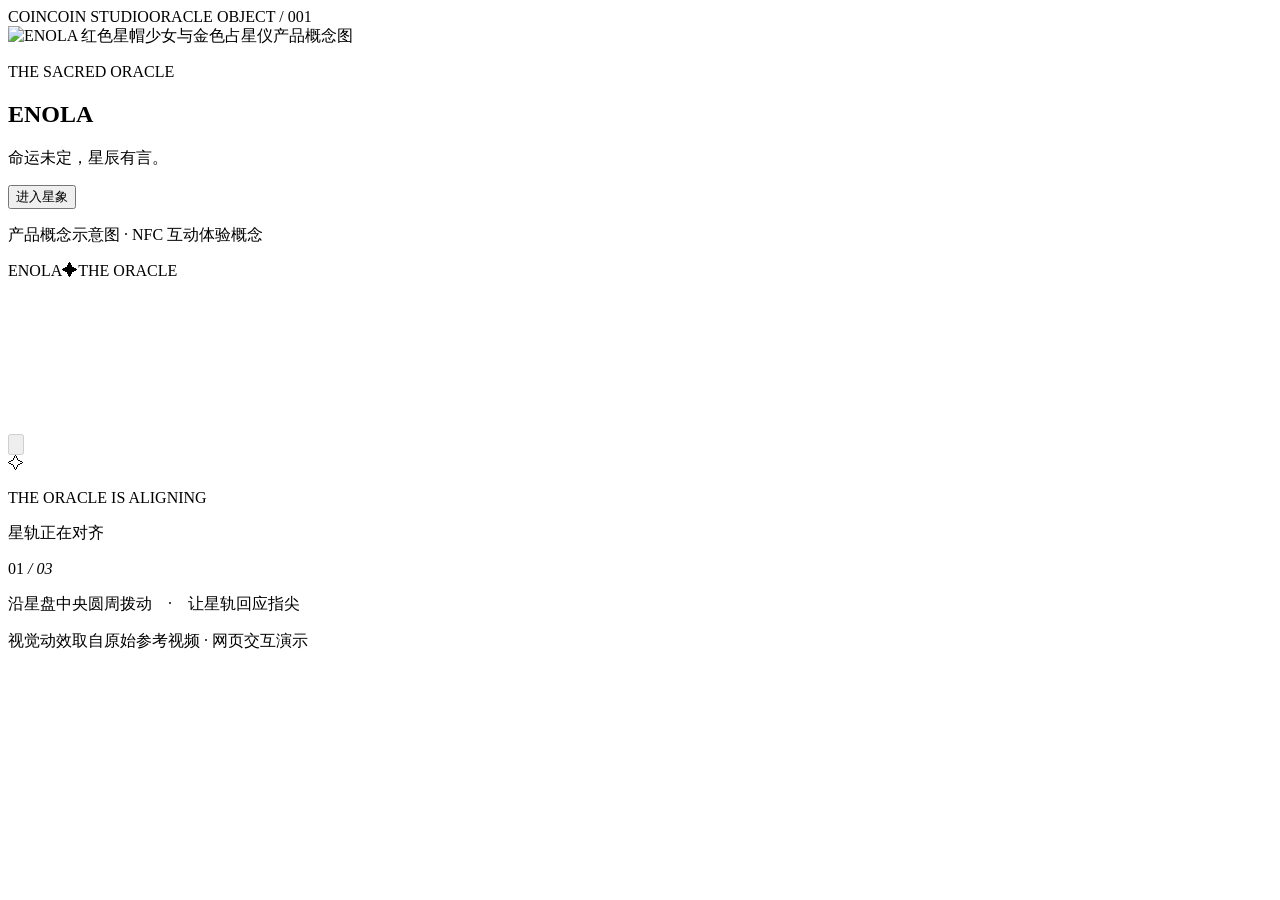
==== v2/index.html @ ba5fd313 "Add ENOLA V2 cover and reference-video interaction" ====
<!doctype html>
<html lang="zh-CN"><head>
<meta charset="utf-8"><meta name="viewport" content="width=device-width,initial-scale=1,viewport-fit=cover">
<meta name="theme-color" content="#08090c"><meta name="description" content="ENOLA 神谕圣物 · 命运未定，星辰有言。">
<title>ENOLA · 神谕圣物</title>
<link rel="preload" as="image" href="./assets/enola-cover.webp" type="image/webp">
<link rel="preload" as="video" href="./assets/astrolabe-reference.mp4" type="video/mp4">
<link rel="stylesheet" href="./styles.css"><script src="./app.js" defer></script></head>
<body><main class="app" id="app">
<section class="screen cover is-active" id="coverScreen" aria-label="ENOLA 产品封面">
<div class="cover-top"><span>COINCOIN STUDIO</span><span>ORACLE OBJECT / 001</span></div>
<div class="cover-hero"><img src="./assets/enola-cover.webp" alt="ENOLA 红色星帽少女与金色占星仪产品概念图" class="cover-product"></div>
<div class="cover-copy"><p class="cover-kicker">THE SACRED ORACLE</p><h1>ENOLA</h1><p class="cover-tagline">命运未定，星辰有言。</p><button class="enter-button" id="enterButton" type="button"><span>进入星象</span><i aria-hidden="true"></i></button></div>
<p class="cover-caption">产品概念示意图 · NFC 互动体验概念</p></section>
<section class="screen ritual" id="ritualScreen" aria-label="星盘互动体验" aria-hidden="true">
<header class="ritual-header"><span>ENOLA</span><span class="header-star">✦</span><span>THE ORACLE</span></header>
<div class="visual-wrap" id="visualWrap">
<video id="astrolabeVideo" class="astrolabe-video" muted playsinline preload="auto"><source src="./assets/astrolabe-reference.mp4" type="video/mp4"></video>
<div class="video-vignette" aria-hidden="true"></div>
<div class="drag-zone" id="dragZone" role="slider" tabindex="0" aria-label="沿星盘中央圆周拨动，以控制星象动画" aria-valuemin="0" aria-valuemax="360" aria-valuenow="0"></div>
<button class="core-trigger" id="coreTrigger" type="button" aria-label="触碰中央神谕骰子" disabled>
<svg viewBox="0 0 100 100" aria-hidden="true"><defs>
<linearGradient id="dieTop" x1="0" y1="0" x2="1" y2="1"><stop stop-color="#fff0c9"/><stop offset="1" stop-color="#c88b4e"/></linearGradient>
<linearGradient id="dieLeft" x1="0" y1="0" x2="1" y2="1"><stop stop-color="#e9bd83"/><stop offset="1" stop-color="#8e4f32"/></linearGradient>
<linearGradient id="dieRight" x1="0" y1="0" x2="1" y2="1"><stop stop-color="#f0d5a6"/><stop offset="1" stop-color="#a96a3c"/></linearGradient>
<filter id="dieGlow" x="-80%" y="-80%" width="260%" height="260%"><feGaussianBlur stdDeviation="4" result="b"/><feMerge><feMergeNode in="b"/><feMergeNode in="SourceGraphic"/></feMerge></filter></defs>
<g filter="url(#dieGlow)" stroke="#f4d9a8" stroke-width="2" stroke-linejoin="round"><path d="M50 9 85 29 50 49 15 29Z" fill="url(#dieTop)"/><path d="M15 29 50 49 50 91 15 70Z" fill="url(#dieLeft)"/><path d="M85 29 50 49 50 91 85 70Z" fill="url(#dieRight)"/></g>
<g fill="#5a3529" font-family="Georgia,serif" text-anchor="middle"><text x="50" y="34" font-size="16">✦</text><text x="32" y="65" font-size="18">☾</text><text x="67" y="67" font-size="17">✧</text></g></svg></button></div>
<div class="ritual-status" id="ritualStatus" aria-live="polite"><span class="status-symbol" id="statusSymbol">✧</span><div class="status-copy"><p class="status-eyebrow" id="statusEyebrow">THE ORACLE IS ALIGNING</p><p class="status-message" id="statusMessage">星轨正在对齐</p></div><span class="status-index" id="statusIndex">01 <i>/ 03</i></span></div>
<p class="gesture-hint" id="gestureHint">沿星盘中央圆周拨动　·　让星轨回应指尖</p><p class="fine-print">视觉动效取自原始参考视频 · 网页交互演示</p></section></main>
<div class="result-overlay" id="resultOverlay" hidden aria-hidden="true" role="dialog" aria-modal="true" aria-labelledby="resultTitle">
<div class="result-inner"><div class="result-header"><span>ENOLA · ORACLE READING</span><span id="resultCounter">01 / 06</span></div><p class="result-kicker">星辰已为你留下讯息</p>
<div class="card-stage"><div class="flip-card" id="flipCard"><div class="card-face card-back"><img id="cardBackImage" alt="神谕卡背面"></div><div class="card-face card-front"><img id="cardImage" alt="神谕卡正面"></div></div></div>
<section class="reading" id="reading"><p class="reading-index" id="readingIndex"></p><h2 id="resultTitle">星启</h2><p class="reading-verse" id="readingVerse"></p><div class="reading-ornament" aria-hidden="true">✦</div><p class="reading-copy" id="readingCopy"></p><button class="again-button" id="againButton" type="button">再次占星</button></section>
<p class="result-disclaimer">每张神谕是一份灵感与温柔提醒，并非对未来的事实预测。</p></div></div></body></html>
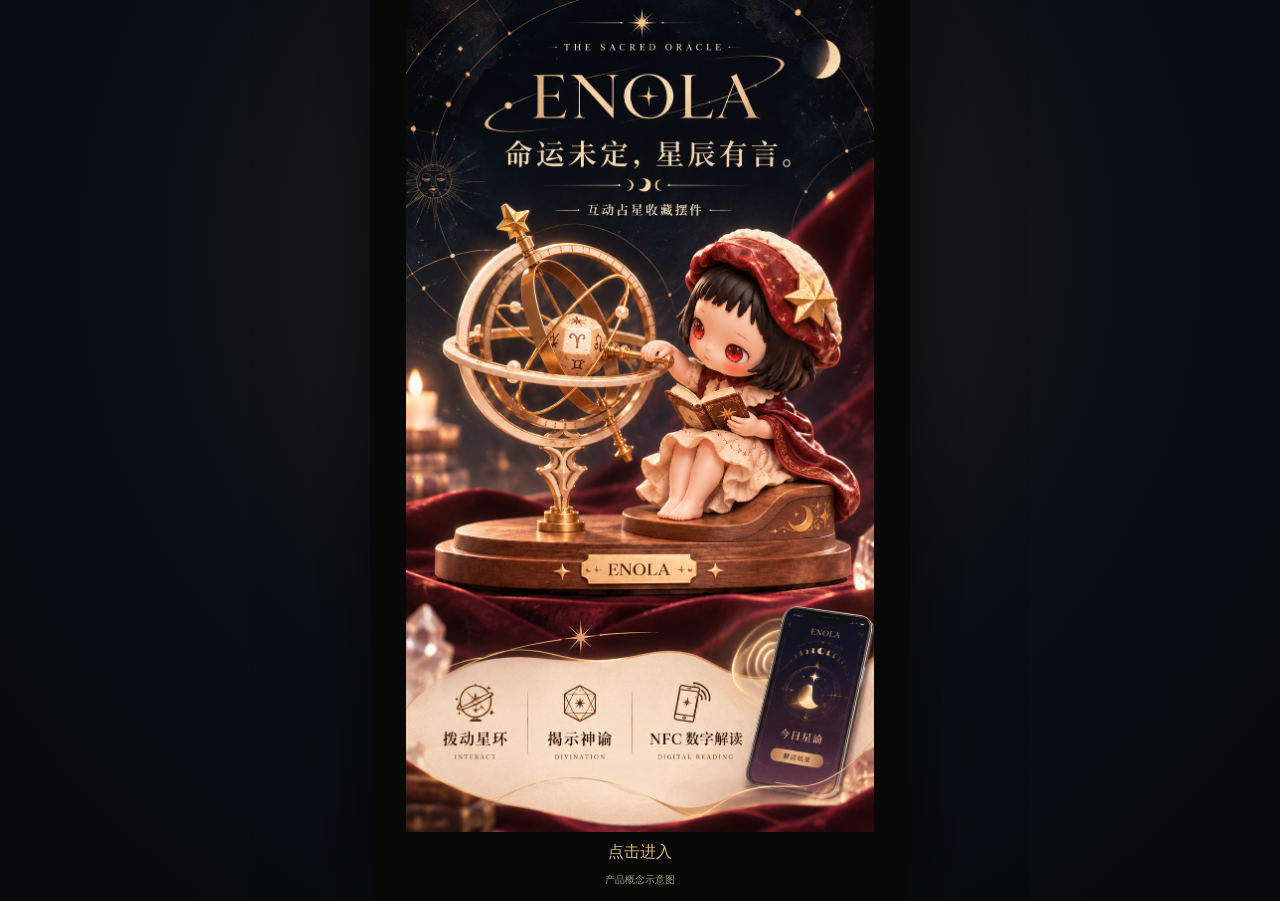
==== commit 111bfab7: "Publish ENOLA V2 under /v2/ without changing V1" ====
--- a/v2/index.html
+++ b/v2/index.html
@@ -1,35 +1,158 @@
 <!doctype html>
-<html lang="zh-CN"><head>
+<html lang="zh-CN">
+<head>
 <meta charset="utf-8"><meta name="viewport" content="width=device-width,initial-scale=1,viewport-fit=cover">
-<meta name="theme-color" content="#08090c"><meta name="description" content="ENOLA 神谕圣物 · 命运未定，星辰有言。">
+<meta name="theme-color" content="#080d12"><meta name="description" content="ENOLA 神谕圣物。命运未定，星辰有言。">
+<meta property="og:title" content="ENOLA · 神谕圣物"><meta property="og:description" content="拨动星环，触碰符文，揭示属于此刻的神谕。">
 <title>ENOLA · 神谕圣物</title>
-<link rel="preload" as="image" href="./assets/enola-cover.webp" type="image/webp">
-<link rel="preload" as="video" href="./assets/astrolabe-reference.mp4" type="video/mp4">
-<link rel="stylesheet" href="./styles.css"><script src="./app.js" defer></script></head>
-<body><main class="app" id="app">
-<section class="screen cover is-active" id="coverScreen" aria-label="ENOLA 产品封面">
-<div class="cover-top"><span>COINCOIN STUDIO</span><span>ORACLE OBJECT / 001</span></div>
-<div class="cover-hero"><img src="./assets/enola-cover.webp" alt="ENOLA 红色星帽少女与金色占星仪产品概念图" class="cover-product"></div>
-<div class="cover-copy"><p class="cover-kicker">THE SACRED ORACLE</p><h1>ENOLA</h1><p class="cover-tagline">命运未定，星辰有言。</p><button class="enter-button" id="enterButton" type="button"><span>进入星象</span><i aria-hidden="true"></i></button></div>
-<p class="cover-caption">产品概念示意图 · NFC 互动体验概念</p></section>
-<section class="screen ritual" id="ritualScreen" aria-label="星盘互动体验" aria-hidden="true">
-<header class="ritual-header"><span>ENOLA</span><span class="header-star">✦</span><span>THE ORACLE</span></header>
-<div class="visual-wrap" id="visualWrap">
-<video id="astrolabeVideo" class="astrolabe-video" muted playsinline preload="auto"><source src="./assets/astrolabe-reference.mp4" type="video/mp4"></video>
-<div class="video-vignette" aria-hidden="true"></div>
-<div class="drag-zone" id="dragZone" role="slider" tabindex="0" aria-label="沿星盘中央圆周拨动，以控制星象动画" aria-valuemin="0" aria-valuemax="360" aria-valuenow="0"></div>
-<button class="core-trigger" id="coreTrigger" type="button" aria-label="触碰中央神谕骰子" disabled>
-<svg viewBox="0 0 100 100" aria-hidden="true"><defs>
-<linearGradient id="dieTop" x1="0" y1="0" x2="1" y2="1"><stop stop-color="#fff0c9"/><stop offset="1" stop-color="#c88b4e"/></linearGradient>
-<linearGradient id="dieLeft" x1="0" y1="0" x2="1" y2="1"><stop stop-color="#e9bd83"/><stop offset="1" stop-color="#8e4f32"/></linearGradient>
-<linearGradient id="dieRight" x1="0" y1="0" x2="1" y2="1"><stop stop-color="#f0d5a6"/><stop offset="1" stop-color="#a96a3c"/></linearGradient>
-<filter id="dieGlow" x="-80%" y="-80%" width="260%" height="260%"><feGaussianBlur stdDeviation="4" result="b"/><feMerge><feMergeNode in="b"/><feMergeNode in="SourceGraphic"/></feMerge></filter></defs>
-<g filter="url(#dieGlow)" stroke="#f4d9a8" stroke-width="2" stroke-linejoin="round"><path d="M50 9 85 29 50 49 15 29Z" fill="url(#dieTop)"/><path d="M15 29 50 49 50 91 15 70Z" fill="url(#dieLeft)"/><path d="M85 29 50 49 50 91 85 70Z" fill="url(#dieRight)"/></g>
-<g fill="#5a3529" font-family="Georgia,serif" text-anchor="middle"><text x="50" y="34" font-size="16">✦</text><text x="32" y="65" font-size="18">☾</text><text x="67" y="67" font-size="17">✧</text></g></svg></button></div>
-<div class="ritual-status" id="ritualStatus" aria-live="polite"><span class="status-symbol" id="statusSymbol">✧</span><div class="status-copy"><p class="status-eyebrow" id="statusEyebrow">THE ORACLE IS ALIGNING</p><p class="status-message" id="statusMessage">星轨正在对齐</p></div><span class="status-index" id="statusIndex">01 <i>/ 03</i></span></div>
-<p class="gesture-hint" id="gestureHint">沿星盘中央圆周拨动　·　让星轨回应指尖</p><p class="fine-print">视觉动效取自原始参考视频 · 网页交互演示</p></section></main>
-<div class="result-overlay" id="resultOverlay" hidden aria-hidden="true" role="dialog" aria-modal="true" aria-labelledby="resultTitle">
-<div class="result-inner"><div class="result-header"><span>ENOLA · ORACLE READING</span><span id="resultCounter">01 / 06</span></div><p class="result-kicker">星辰已为你留下讯息</p>
-<div class="card-stage"><div class="flip-card" id="flipCard"><div class="card-face card-back"><img id="cardBackImage" alt="神谕卡背面"></div><div class="card-face card-front"><img id="cardImage" alt="神谕卡正面"></div></div></div>
-<section class="reading" id="reading"><p class="reading-index" id="readingIndex"></p><h2 id="resultTitle">星启</h2><p class="reading-verse" id="readingVerse"></p><div class="reading-ornament" aria-hidden="true">✦</div><p class="reading-copy" id="readingCopy"></p><button class="again-button" id="againButton" type="button">再次占星</button></section>
-<p class="result-disclaimer">每张神谕是一份灵感与温柔提醒，并非对未来的事实预测。</p></div></div></body></html>+<style>
+:root{color-scheme:dark;--gold:#d9b77e;--cream:#f0e2c8;--muted:#a9987e}*{box-sizing:border-box}html{min-height:100%;background:#070a0e}body{margin:0;min-height:100vh;background:radial-gradient(ellipse at 50% 28%,#29231c 0,#0a1016 54%,#06090d 100%);color:var(--cream);font-family:Georgia,"Noto Serif SC","Songti SC",serif;-webkit-font-smoothing:antialiased}.shell{width:min(100%,540px);min-height:100svh;margin:auto;padding:20px 15px calc(24px + env(safe-area-inset-bottom));position:relative;overflow:hidden;background:radial-gradient(ellipse at 50% 45%,#47372230,transparent 56%),#0a1015;box-shadow:0 0 80px #0009}.shell:before{content:"";position:absolute;inset:0;pointer-events:none;opacity:.38;background-image:radial-gradient(1px 1px at 12% 8%,#fff1ce 99%,transparent),radial-gradient(1px 1px at 82% 17%,#dcb77b 99%,transparent),radial-gradient(2px 2px at 51% 44%,#f5dbab 99%,transparent),radial-gradient(1px 1px at 22% 79%,#fff1ce 99%,transparent);background-size:270px 310px}.mast,.ritual,.foot{position:relative;z-index:1}.mast{text-align:center}.topline{display:flex;justify-content:space-between;color:#aa9069;font:8px Arial,sans-serif;letter-spacing:2px}.star{font-size:21px;color:var(--gold);margin:12px 0 4px;text-shadow:0 0 18px #e5bd7b77}.eyebrow{font-size:9px;letter-spacing:5px;color:#c6a875;margin:0 0 6px}.brand{font-size:clamp(54px,15vw,78px);font-weight:400;letter-spacing:9px;line-height:1;color:#efd5a9;margin:0 0 9px;text-shadow:0 4px 25px #d19c5628}.tagline{font-size:18px;letter-spacing:3px;margin:0 0 12px}.moon-rule{display:flex;justify-content:center;align-items:center;gap:13px;color:var(--gold)}.moon-rule i{font-style:normal}.moon-rule span{height:1px;width:43px;background:linear-gradient(90deg,transparent,#a98550)}.ritual{padding-top:17px}.section-label{text-align:center;color:#c7a979;font:9px Arial,sans-serif;letter-spacing:2px;margin:0 0 10px}.scene{position:relative;width:100%;aspect-ratio:1436/1161;border:1px solid #a98a5b88;border-radius:9px;overflow:hidden;background:#241a16;box-shadow:0 14px 35px #000b,0 0 0 5px #b8945010}.product{display:block;width:100%;height:100%;object-fit:cover;pointer-events:none;user-select:none}.veil{position:absolute;inset:0;pointer-events:none;background:linear-gradient(0deg,#090d12a6,transparent 25%,transparent 70%,#090d1230)}.dust{position:absolute;inset:0;pointer-events:none;opacity:.65;background-image:radial-gradient(circle at 13% 25%,#ffe4a7 0 1px,transparent 2px),radial-gradient(circle at 76% 16%,#fff1c8 0 1px,transparent 2px),radial-gradient(circle at 86% 74%,#e7bf7d 0 1px,transparent 2px);animation:twinkle 5s ease-in-out infinite alternate}.ring{position:absolute;left:33.8%;top:33.1%;width:46%;aspect-ratio:1;transform:translate(-50%,-50%);border-radius:50%;touch-action:none;cursor:grab;z-index:3;-webkit-tap-highlight-color:transparent;user-select:none}.ring:active{cursor:grabbing}.dial{width:100%;height:100%;display:block;overflow:visible;filter:drop-shadow(0 0 5px #e0b36b88)}#orbit,#ellipses{transform-origin:180px 180px;will-change:transform}.die{position:absolute;left:36.3%;top:33.2%;width:15%;aspect-ratio:1;transform:translate(-50%,-50%);border:0;border-radius:50%;background:transparent;z-index:4;opacity:0;pointer-events:none;cursor:pointer;transition:opacity .3s}.die:enabled{opacity:1;pointer-events:auto}.die span{display:block;width:100%;height:100%;border-radius:50%;background:radial-gradient(circle,#fff0c9 0,#e5b96d88 30%,#bc873d33 60%,transparent 73%);box-shadow:0 0 22px 8px #e8bf7b66;animation:pulse 1.5s ease-in-out infinite}.die:enabled:after{content:"✦";position:absolute;inset:0;display:grid;place-items:center;color:#fff0c9;font-size:20px;text-shadow:0 0 10px #d5a75e}.panel{display:flex;align-items:center;gap:12px;margin-top:13px;padding:13px 14px;border:1px solid #b18b5855;border-radius:7px;background:linear-gradient(120deg,#1b2429,#111820)}.state-icon{width:34px;height:34px;border:1px solid #b18b5877;border-radius:50%;display:grid;place-items:center;color:var(--gold);font-size:20px}.copy{flex:1}.state-label{font:8px Arial,sans-serif;letter-spacing:1.5px;color:#b89a6d;margin:0 0 5px}.state-message{font-size:14px;letter-spacing:1px;color:#f0e4d0;margin:0}.step{font-size:17px;color:#e2c18b}.step small{font-size:9px;color:#958066}.hint{display:flex;justify-content:center;align-items:center;gap:8px;margin:18px 0 8px;color:#b6a58c;font:9px Arial,sans-serif;letter-spacing:1px}.hint b{color:#c9a16b;font-weight:400}.line{width:18px;height:1px;background:#a4855355}.foot{text-align:center;color:#9e8969;font:8px Arial,sans-serif;letter-spacing:1.4px;padding-top:12px}.foot p{font:9px Arial,sans-serif;letter-spacing:.2px;color:#7f8790;margin:8px 0 0}.overlay{position:fixed;inset:0;z-index:20;overflow:auto;overscroll-behavior:contain;background:radial-gradient(ellipse at 50% 12%,#28363a,#0b1117 62%,#05090d);padding:20px 20px calc(24px + env(safe-area-inset-bottom));text-align:center;opacity:0;transition:opacity .3s}.overlay[hidden]{display:none}.overlay.show{opacity:1}.result{max-width:470px;margin:auto}.result-top{display:flex;justify-content:space-between;color:#b49a72;font:9px Arial,sans-serif;letter-spacing:1.5px}.result-kicker{margin:18px 0 12px;color:#e3c58e;letter-spacing:2px;font-size:14px}.card-scene{width:min(64vw,235px);aspect-ratio:340/540;margin:auto;perspective:1000px;filter:drop-shadow(0 14px 24px #000d)}.card{position:relative;width:100%;height:100%;transform-style:preserve-3d;transition:transform .9s cubic-bezier(.22,.7,.3,1)}.card.flip{transform:rotateY(180deg)}.face{position:absolute;inset:0;backface-visibility:hidden;-webkit-backface-visibility:hidden;border:1px solid #c1a16e;border-radius:3px;overflow:hidden}.face img{width:100%;height:100%;display:block}.front{transform:rotateY(180deg)}.reading{opacity:0;transform:translateY(12px);transition:all .6s}.reading.show{opacity:1;transform:none}.roman{margin:18px 0 3px;color:#a98b62;font-size:11px;letter-spacing:2px}.reading h2{margin:4px 0 7px;color:#f0d7ac;font-size:29px;font-weight:400;letter-spacing:7px}.verse{font-size:17px;letter-spacing:1px;color:#f3e6d1;margin:8px 0 14px}.orn{color:#d4ad70}.orn:before,.orn:after{content:"";display:inline-block;width:42px;height:1px;vertical-align:middle;margin:0 12px;background:linear-gradient(90deg,transparent,#b38e58)}.orn:after{transform:rotate(180deg)}.interpretation{max-width:320px;margin:12px auto 20px;color:#c8c0b3;font-size:13px;line-height:1.95}.again{border:1px solid #d4b17c;background:linear-gradient(100deg,#b88e5b,#e6c491);color:#1b1712;padding:13px 24px;min-width:220px;border-radius:3px;font:13px Georgia,serif;letter-spacing:2px;cursor:pointer}.again span{margin-left:12px;font-size:18px}.note{max-width:300px;margin:16px auto 0;color:#8e887d;font:10px/1.6 Arial,sans-serif}@keyframes twinkle{to{opacity:.28;transform:translateY(-2px)}}@keyframes pulse{50%{transform:scale(1.12);box-shadow:0 0 28px 12px #f0c97a9c}}@media(max-width:360px){.shell{padding-left:9px;padding-right:9px}.brand{font-size:52px}.tagline{font-size:16px}.hint{gap:5px;letter-spacing:0}}@media(prefers-reduced-motion:reduce){.dust,.die span{animation:none}.card,.overlay,.reading{transition-duration:.12s}}
+
+[hidden]{display:none!important}
+.shell{display:grid;align-content:center;padding:0;max-width:540px;background:#080807}.shell:before{display:none}
+#start{display:grid;justify-items:center;gap:10px;padding:0 0 14px;background:none;color:var(--gold);border:0;cursor:pointer;font:inherit}
+#start img{display:block;width:100%;max-height:calc(100svh - 68px);object-fit:contain}#start small{color:var(--muted);font-size:10px}
+.chart{position:relative;aspect-ratio:720/1280;width:min(100%,calc((100svh - 54px)*.5625));margin:auto;background:url(frame.png) center/100% 100%}
+.chart .ring{left:50%;top:55.7%;width:73%;overflow:hidden}
+#orbit{position:absolute;inset:0;background:url(frame.png) 50% 59.69%/136.986% auto;mask-image:radial-gradient(circle,#000 66%,transparent 71%);transform-origin:center}
+.chart .die{left:50%;top:55.7%;width:13%;min-width:44px}
+.chart .die:enabled:after{content:none}.chart .die:enabled{box-shadow:0 0 22px #f0c97a66}
+#stateMessage{text-align:center;margin:0;padding:10px;color:var(--gold)}
+.chart.is-intro #orbit{animation:align-stars 1.65s cubic-bezier(.18,.7,.24,1)}
+@keyframes align-stars{from{transform:rotate(-65deg)}to{transform:rotate(0)}}
+.chart-title{position:absolute;z-index:1;left:37.5%;top:19.35%;width:24.5%;height:4.55%;display:grid;place-items:center;pointer-events:none;color:#eee0bb;font-family:Georgia,serif;font-size:clamp(14px,4.8cqw,30px);font-weight:400;letter-spacing:.15em;background:url(frame.png) 49.67% 25.2%/408.163% auto;text-shadow:0 0 7px #d8bc74aa}
+.chart{container-type:inline-size}
+
+
+.chart .ring:focus-visible,.chart .die:focus-visible{outline:1px solid #eed49b59;outline-offset:2px;box-shadow:0 0 9px #eec88130}
+.chart .ring:focus:not(:focus-visible),.chart .die:focus:not(:focus-visible){outline:none}
+.chart[data-turning] .ring{box-shadow:0 0 10px #dfba6540,inset 0 0 7px #dfba6526}
+.chart .sparkles{display:none;position:absolute;inset:0;pointer-events:none}
+.chart[data-turning] .sparkles{display:block}
+.sparkles i{position:absolute;left:var(--x);top:var(--y);width:var(--s);aspect-ratio:1;background:radial-gradient(circle,#fffadc 2%,#ffe497a0 15%,transparent 60%);animation:star-flicker var(--t) ease-in-out var(--d) infinite;transform:translate(-50%,-50%);filter:drop-shadow(0 0 4px #ffca65)}
+.sparkles i::before,.sparkles i::after{content:"";position:absolute;inset:0;background:linear-gradient(90deg,transparent,#fff3bb 50%,transparent);clip-path:polygon(0 50%,44% 45%,50% 0,56% 45%,100% 50%,56% 55%,50% 100%,44% 55%)}
+.sparkles i::after{transform:rotate(45deg) scale(.55);opacity:.65}
+@keyframes star-flicker{0%,100%{opacity:.08;transform:translate(-50%,-50%) scale(.32)}46%{opacity:1;transform:translate(-50%,-50%) scale(1.22)}}
+@media(prefers-reduced-motion:reduce){.sparkles i{animation:none;opacity:.6}}
+</style></head><body><audio id="backgroundMusic" src="music.m4a" autoplay loop preload="auto"></audio><main class="shell">
+<button type="button" id="start"><img src="cover.png" alt="ENOLA 星辰神谕收藏摆件"><span>点击进入</span><small>产品概念示意图</small></button>
+<section id="stage" hidden><div class="chart"><span class="chart-title">ENOLA</span>
+<div id="ring" class="ring" role="slider" tabindex="0" aria-label="拨动星环" aria-valuemin="0" aria-valuemax="359"><div id="orbit"></div><span class="sparkles" aria-hidden="true"><i style="--x:50%;--y:5%;--s:24px;--t:900ms;--d:-0ms"></i><i style="--x:76%;--y:14%;--s:33px;--t:1037ms;--d:-193ms"></i><i style="--x:90%;--y:34%;--s:20px;--t:1174ms;--d:-386ms"></i><i style="--x:94%;--y:57%;--s:29px;--t:1311ms;--d:-579ms"></i><i style="--x:79%;--y:81%;--s:35px;--t:1448ms;--d:-772ms"></i><i style="--x:56%;--y:94%;--s:20px;--t:1585ms;--d:-965ms"></i><i style="--x:30%;--y:87%;--s:29px;--t:1022ms;--d:-1158ms"></i><i style="--x:13%;--y:72%;--s:22px;--t:1159ms;--d:-101ms"></i><i style="--x:7%;--y:44%;--s:32px;--t:1296ms;--d:-294ms"></i><i style="--x:23%;--y:17%;--s:22px;--t:1433ms;--d:-487ms"></i><i style="--x:67%;--y:89%;--s:15px;--t:1570ms;--d:-680ms"></i><i style="--x:85%;--y:69%;--s:15px;--t:1007ms;--d:-873ms"></i><i style="--x:12%;--y:56%;--s:16px;--t:1144ms;--d:-1066ms"></i><i style="--x:40%;--y:9%;--s:16px;--t:1281ms;--d:-9ms"></i></span></div>
+<button id="die" class="die" aria-label="触碰中央八芒星，揭示神谕" disabled></button>
+</div><span id="stateLabel" hidden></span><span id="stateIcon" hidden></span><p id="stateMessage" aria-live="polite"></p></section>
+</main><div class="overlay" id="overlay" role="dialog" aria-modal="true" aria-labelledby="resultTitle" aria-hidden="true" hidden>
+ <div class="result"><div class="result-top"><span>ENOLA · ORACLE READING</span><span id="counter">01 / 06</span></div>
+ <p class="result-kicker">星辰已为你留下讯息</p>
+ <div class="card-scene"><div class="card" id="card"><div class="face back"><img id="backImage" alt="神谕卡背面"></div><div class="face front"><img id="cardImage" alt="神谕卡正面"></div></div></div>
+ <section class="reading" id="reading"><p class="roman" id="roman"></p><h2 id="resultTitle">星启</h2><p class="verse" id="verse"></p><div class="orn">✦</div><p class="interpretation" id="interpretation"></p><button class="again" id="again">再次聆听神谕</button></section>
+ <p class="note">每张神谕是一份灵感与温柔提醒，并非对未来的事实预测。</p></div>
+</div>
+<script>
+(function(){
+'use strict';
+var cards=[
+{roman:'I',name:'星启',en:'THE AWAKENING',verse:'微光已至，旅程将启。',text:'有些新的开始，不需要等待万事俱备。今天可以试着迈出很小的一步，让行动带你看见下一段路。',symbol:'star'},
+{roman:'II',name:'月隐',en:'THE VEIL',verse:'看不清的，也不必急于看清。',text:'此刻尚未明朗的事情，不一定需要立刻得到答案。给自己一些观察和等待的空间。',symbol:'moon'},
+{roman:'III',name:'回响',en:'THE ECHO',verse:'真诚的声音，终会留下回响。',text:'有些心意需要被表达，而不是一直等待对方猜测。试着说出你真正关心的事情。',symbol:'echo'},
+{roman:'IV',name:'逆行',en:'THE RETREAT',verse:'停顿，也是一种前进。',text:'如果事情没有按预期发展，不妨重新检查方向。暂时放慢速度，也可以是一种有意识的选择。',symbol:'pause'},
+{roman:'V',name:'转轨',en:'THE TURNING',verse:'当轨道改变，新的星空便会出现。',text:'变化不一定意味着失去控制。你可以从眼前的选择开始，寻找更适合自己的节奏。',symbol:'orbit'},
+{roman:'VI',name:'归航',en:'THE HOMECOMING',verse:'星辰依旧，允许自己暂时停靠。',text:'不必一直向前证明什么。留一点时间照顾自己的感受，恢复能量之后再决定下一步。',symbol:'home'}
+];
+function $(id){return document.getElementById(id)}
+var ring=$('ring'),orbit=$('orbit'),ellipses=$('ellipses'),die=$('die'),overlay=$('overlay'),card=$('card'),reading=$('reading'),again=$('again');
+var mode='idle',angle=0,velocity=0,lastA=0,lastT=0,total=0,pointer=null,selected=-1,raf=0,rafT=0,timers=[],reduce=window.matchMedia('(prefers-reduced-motion: reduce)').matches;
+
+function state(m){mode=m;ring.parentElement.toggleAttribute('data-turning',m==='drag'||m==='spin');if(m!=='drag'&&m!=='spin')turnSound();die.disabled=m!=='ready';var map={idle:['STEP 01 / TURN THE ORBIT','用指尖拨动金色星环','✧','01'],drag:['STEP 01 / TURN THE ORBIT','星轨正在回应你的指尖','☽','01'],spin:['STEP 02 / THE ORBIT IS TURNING','等待星辰停稳…','✺','02'],ready:['STEP 02 / TOUCH THE RUNE','轻触中央八芒星','✦','02']};if(map[m]){$('stateLabel').textContent=map[m][0];$('stateMessage').textContent=map[m][1];$('stateIcon').textContent=map[m][2];}}
+function delta(v){return((v+180)%360+360)%360-180}
+let soundContext, grindGain, grindFilter, soundAngle=0, soundTime=0;
+function unlockTurnSound(){
+  const Audio = window.AudioContext || window.webkitAudioContext;
+  if(!Audio)return;
+  if(!soundContext){
+    soundContext=new Audio();
+    const length=soundContext.sampleRate*4;
+    const noise=soundContext.createBuffer(1,length,soundContext.sampleRate);
+    const samples=noise.getChannelData(0);
+    let grain=0;
+    for(let i=0;i<length;i++){
+      grain=.78*grain+.22*(Math.random()*2-1);
+      samples[i]=grain*(.65+.24*Math.sin(2*Math.PI*i/length*8)+.11*Math.sin(2*Math.PI*i/length*21));
+    }
+    const stone=soundContext.createBufferSource();
+    stone.buffer=noise;
+    stone.loop=true;
+    grindFilter=soundContext.createBiquadFilter();
+    grindFilter.type='bandpass';
+    grindFilter.frequency.value=280;
+    grindFilter.Q.value=.72;
+    grindGain=soundContext.createGain();
+    grindGain.gain.value=0;
+    stone.connect(grindFilter).connect(grindGain).connect(soundContext.destination);
+    stone.start();
+  }
+  if(soundContext.state==='suspended')soundContext.resume().catch(()=>{});
+}
+function turnSound(){
+  if(!grindGain)return;
+  const now=soundContext.currentTime;
+  const turning=mode==='drag'||mode==='spin';
+  const speed=turning?Math.min(1,Math.abs(angle-soundAngle)/Math.max(.016,now-soundTime)/480):0;
+  soundAngle=angle;
+  soundTime=now;
+  grindFilter.frequency.setTargetAtTime(230+speed*115,now,.15);
+  grindGain.gain.setTargetAtTime(speed*.48,now,.085);
+  if(mode==='drag'&&speed)grindGain.gain.setTargetAtTime(0,now+.14,.085);
+}
+function draw(){turnSound();orbit.style.rotate=angle+'deg';ring.setAttribute('aria-valuenow',String((Math.round(angle)%360+360)%360))}
+function point(e){var b=ring.getBoundingClientRect();return Math.atan2(e.clientY-b.top-b.height/2,e.clientX-b.left-b.width/2)*180/Math.PI}
+function stop(){cancelAnimationFrame(raf);raf=0;rafT=0}
+function choose(){var a=new Uint32Array(1);if(window.crypto&&crypto.getRandomValues)crypto.getRandomValues(a);else a[0]=Math.floor(Math.random()*4294967296);selected=a[0]%6}
+function ready(){stop();state('ready')}
+function frame(t){if(mode!=='spin')return;var dt=rafT?Math.min(45,t-rafT):16;rafT=t;angle+=velocity*dt;velocity*=Math.pow(.925,dt/16);draw();if(Math.abs(velocity)<.013){ready();return}raf=requestAnimationFrame(frame)}
+ring.addEventListener('pointerdown',function(e){if(mode!=='idle'&&mode!=='ready')return;if(e.button!==undefined&&e.button!==0)return;var b=ring.getBoundingClientRect(),r=Math.hypot(e.clientX-b.left-b.width/2,e.clientY-b.top-b.height/2)/b.width;if(r<.22||r>.50)return;e.preventDefault();unlockTurnSound();soundAngle=angle;stop();pointer=e.pointerId;ring.setPointerCapture(e.pointerId);lastA=point(e);lastT=performance.now();total=0;velocity=0;state('drag')});
+ring.addEventListener('pointermove',function(e){if(mode!=='drag'||e.pointerId!==pointer)return;e.preventDefault();var a=point(e),t=performance.now(),dt=Math.max(1,t-lastT),d=delta(a-lastA);if(Math.abs(d)<90){angle+=d;total+=Math.abs(d);velocity=velocity*.45+(d/dt)*.55;draw()}lastA=a;lastT=t});
+ring.addEventListener('pointerup',function(e){if(mode!=='drag'||e.pointerId!==pointer)return;try{ring.releasePointerCapture(e.pointerId)}catch(_){}pointer=null;if(total<9){state('idle');return}velocity=Math.sign(velocity||1)*Math.max(reduce?.12:.22,Math.min(Math.abs(velocity),1.15));state('spin');raf=requestAnimationFrame(frame)});
+ring.addEventListener('pointercancel',function(){pointer=null;stop();state('idle')});
+ring.addEventListener('keydown',function(e){if(['ArrowLeft','ArrowRight','Enter',' '].indexOf(e.key)<0)return;e.preventDefault();if(mode!=='idle'&&mode!=='ready')return;angle+=e.key==='ArrowLeft'?-43:43;draw();ready()});
+function later(fn,ms){timers.push(setTimeout(fn,ms))}
+function clearTimers(){timers.forEach(clearTimeout);timers=[]}
+function svgCard(c,index){
+var symbols={
+star:'<path d="M170 95 L190 165 L260 170 L190 190 L170 260 L150 190 L80 170 L150 150Z"/><circle cx="170" cy="178" r="9" fill="#e7c78f"/>',
+moon:'<path d="M205 95 C120 110 110 235 205 255 C150 215 155 145 205 95Z"/><circle cx="228" cy="120" r="4" fill="#e7c78f"/>',
+echo:'<circle cx="170" cy="170" r="35"/><circle cx="170" cy="170" r="62" stroke-dasharray="3 8"/><path d="M100 170 Q135 120 170 170 T240 170 M100 200 Q135 150 170 200 T240 200"/>',
+pause:'<path d="M125 115 L155 115 L155 225 L125 225Z M185 115 L215 115 L215 225 L185 225Z"/><circle cx="170" cy="170" r="100" stroke-dasharray="4 9"/>',
+orbit:'<ellipse cx="170" cy="170" rx="100" ry="42" transform="rotate(-35 170 170)"/><ellipse cx="170" cy="170" rx="100" ry="42" transform="rotate(35 170 170)"/><circle cx="170" cy="170" r="12" fill="#e7c78f"/>',
+home:'<path d="M95 175 L170 105 L245 175 M115 160 V240 H225 V160 M150 240 V190 H190 V240"/><circle cx="170" cy="92" r="10" fill="#e7c78f"/>'
+};
+var stars='';for(var i=0;i<24;i++){var x=48+(i*47%244),y=70+(i*71%365);stars+='<circle cx="'+x+'" cy="'+y+'" r="'+(i%4===0?2.2:1.1)+'" fill="#d9bd8a" opacity=".8"/>'}
+var art='<svg xmlns="http://www.w3.org/2000/svg" viewBox="0 0 340 540"><rect width="340" height="540" fill="#111316"/><rect x="12" y="12" width="316" height="516" fill="none" stroke="#b99a68" stroke-width="1.5"/><rect x="20" y="20" width="300" height="500" fill="none" stroke="#6f5939" stroke-width=".7"/>'+stars+'<g fill="none" stroke="#b99a68" stroke-width="1.2"><path d="M32 65 Q55 20 95 38 Q72 54 53 82 M308 65 Q285 20 245 38 Q268 54 287 82 M32 475 Q55 520 95 502 Q72 486 53 458 M308 475 Q285 520 245 502 Q268 486 287 458"/><circle cx="170" cy="190" r="112" opacity=".5"/><circle cx="170" cy="190" r="92" stroke-dasharray="2 7"/><path d="M170 58 V322 M38 190 H302" opacity=".4"/></g><g stroke="#e1c28d" stroke-width="2" fill="none" stroke-linejoin="round">'+symbols[c.symbol]+'</g><text x="170" y="385" text-anchor="middle" fill="#e7d4b0" font-family="Georgia,serif" font-size="28" letter-spacing="5">'+c.name+'</text><text x="170" y="412" text-anchor="middle" fill="#b69a6c" font-family="Georgia,serif" font-size="9" letter-spacing="2">'+c.en+'</text><path d="M75 438 H265" stroke="#8e744d"/><text x="170" y="463" text-anchor="middle" fill="#e0c99e" font-family="serif" font-size="11">'+c.roman+'  ·  ENOLA ORACLE</text><text x="170" y="500" text-anchor="middle" fill="#a78b5e" font-family="serif" font-size="8" letter-spacing="3">THE SACRED ORACLE</text></svg>';
+return 'data:image/svg+xml;charset=utf-8,'+encodeURIComponent(art)
+}
+function cardBack(){var s='<svg xmlns="http://www.w3.org/2000/svg" viewBox="0 0 340 540"><rect width="340" height="540" fill="#111316"/><rect x="12" y="12" width="316" height="516" fill="none" stroke="#b99a68" stroke-width="2"/><rect x="24" y="24" width="292" height="492" fill="none" stroke="#6f5939"/><circle cx="170" cy="270" r="104" fill="none" stroke="#b99a68"/><circle cx="170" cy="270" r="83" fill="none" stroke="#b99a68" stroke-dasharray="2 7"/><path d="M170 150 L194 246 L290 270 L194 294 L170 390 L146 294 L50 270 L146 246Z" fill="none" stroke="#e3c38d" stroke-width="2"/><text x="170" y="65" text-anchor="middle" fill="#e5cea3" font-family="Georgia" font-size="17" letter-spacing="6">ENOLA</text><text x="170" y="470" text-anchor="middle" fill="#b99a68" font-family="Georgia" font-size="10" letter-spacing="4">THE SACRED ORACLE</text></svg>';return 'data:image/svg+xml;charset=utf-8,'+encodeURIComponent(s)}
+$('backImage').src=cardBack();
+function reveal(){if(mode!=='ready')return;choose();state('reveal');var c=cards[selected];$('counter').textContent=('0'+(selected+1)).slice(-2)+' / 06';$('cardImage').src=svgCard(c,selected);$('cardImage').alt=c.name+'：ENOLA原创神谕卡';$('roman').textContent=c.roman+' · '+c.en;$('resultTitle').textContent=c.name;$('verse').textContent=c.verse;$('interpretation').textContent=c.text;card.classList.remove('flip');reading.classList.remove('show');overlay.hidden=false;overlay.setAttribute('aria-hidden','false');requestAnimationFrame(function(){overlay.classList.add('show')});later(function(){card.classList.add('flip')},reduce?80:420);later(function(){reading.classList.add('show');again.focus({preventScroll:true})},reduce?280:1400);document.body.style.overflow='hidden'}
+function reset(){clearTimers();overlay.classList.remove('show');document.body.style.overflow='';setTimeout(function(){overlay.hidden=true;overlay.setAttribute('aria-hidden','true');card.classList.remove('flip');reading.classList.remove('show')},300);selected=-1;angle=0;velocity=0;draw();state('idle');ring.focus({preventScroll:true})}
+const start=$('start'), stage=$('stage'), chart=ring.parentElement;
+const music=$('backgroundMusic');
+function playMusic(){if(music.paused)music.play().catch(()=>{})}
+playMusic();
+start.onclick=()=>{
+  playMusic();
+  start.hidden=true;
+  stage.hidden=false;
+  if(reduce){ring.focus({preventScroll:true});return}
+  stage.inert=true;
+  chart.classList.add('is-intro');
+  $('stateMessage').textContent='星轨正在对齐';
+  orbit.addEventListener('animationend',()=>{
+    chart.classList.remove('is-intro');
+    stage.inert=false;
+    state('idle');
+    ring.focus({preventScroll:true});
+  },{once:true});
+};
+die.addEventListener('click',reveal);again.addEventListener('click',reset);draw();state('idle');
+})();
+</script>
+</body></html>
